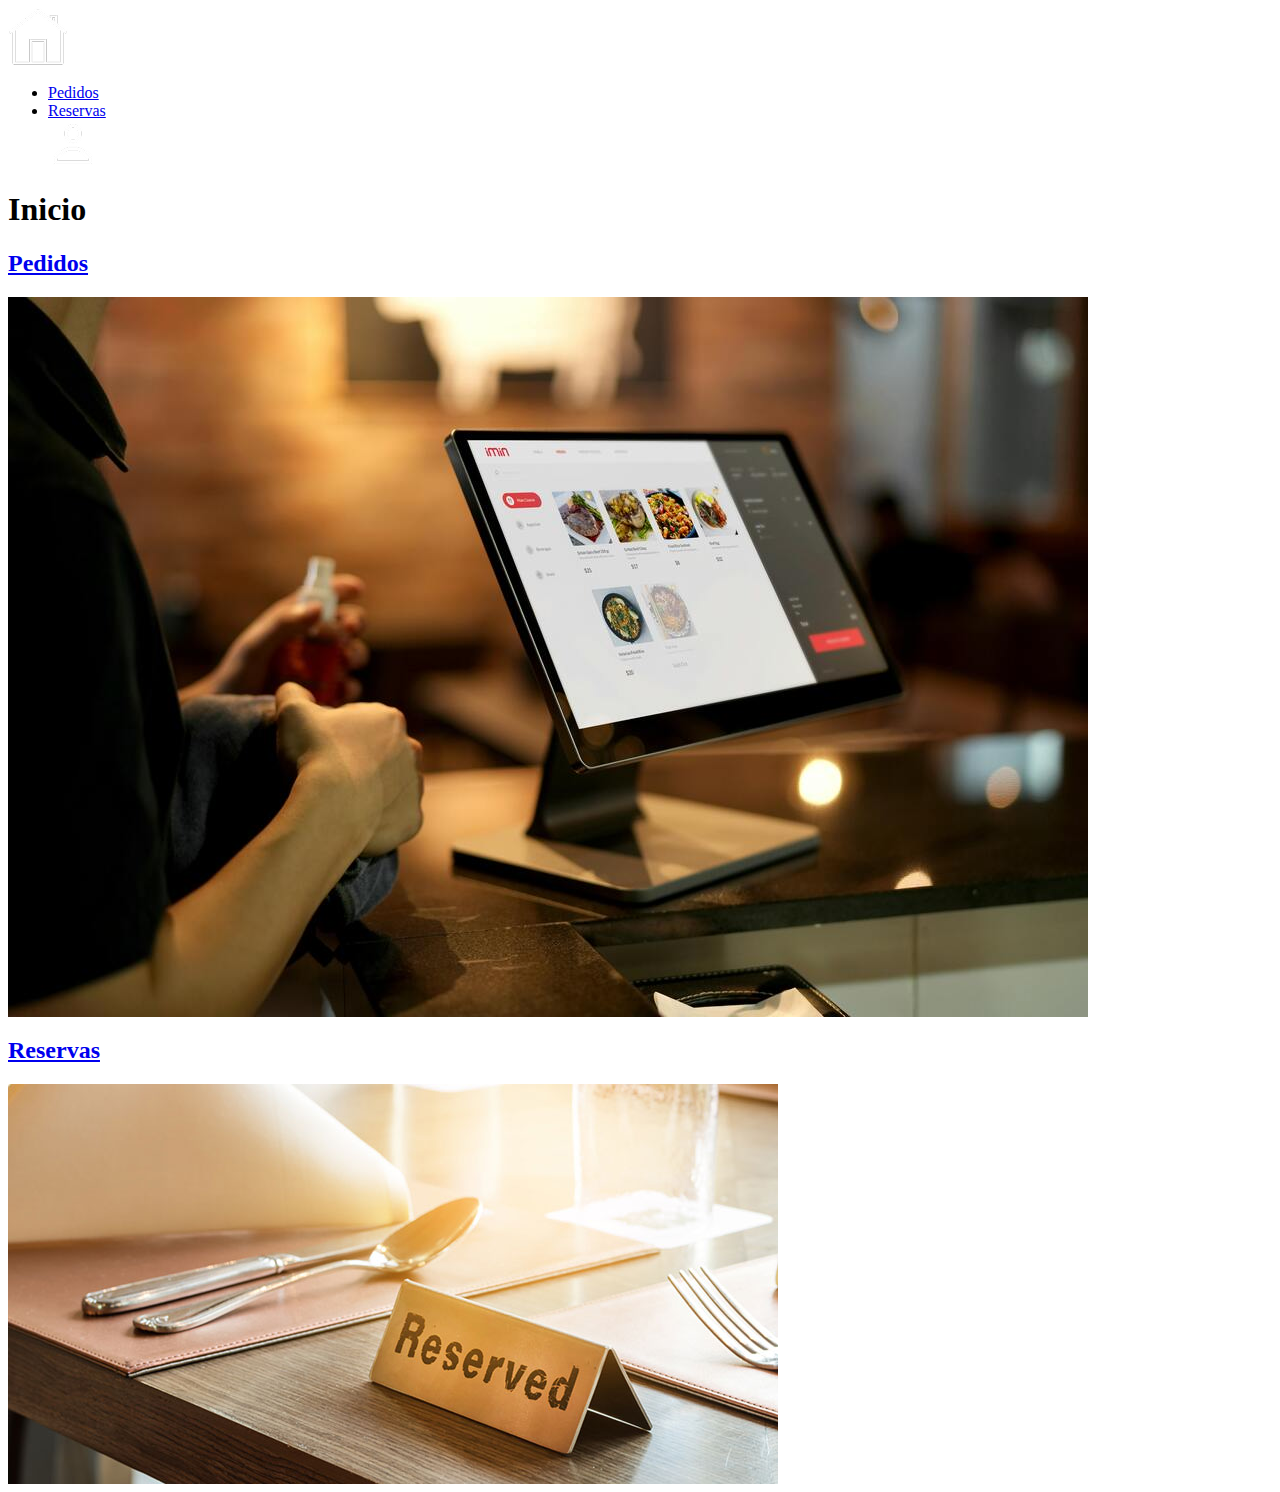
==== index.html @ 24ab397e "Cambio index" ====
<html lang="en">

<head>
    <meta charset="UTF-8">
    <meta name="viewport" content="width=device-width, initial-scale=1.0">
    <link rel="icon" href="../imagenes/favicon.png" type="image/x-icon">
    <title>Inicio</title>
    <link rel="stylesheet" href="estilos.css">
</head>

<body>

    <header class="cabecera">
        <a href="../index.html"><img id="logo-menu" src="../imagenes/inicio.png"></a>

        <nav>
            <ul class="menu">
                <li><a href="pedidos/pedidosUsuario.html">Pedidos</a></li>
                <li><a href="reservas/reservasUsuario.html">Reservas</a></li>
                <a href="login.html" id="iconoLogin"><img src="../imagenes/login.png"></a>
            </ul>
        </nav>
    </header>

    <div class="contenidoIndex">

        <h1>Inicio</h1>

        <div class="contenedorIndex">

            <a href="pedidos/pedidosUsuario.html" class="bloque-clicable">
                <div class="bloque">
                    <h2>Pedidos</h2>
                    <img src="../imagenes/pedidos.jpg">
                </div>
            </a>

            <a href="reservas/reservasUsuario.html" class="bloque-clicable">
                <div class="bloque">
                    <h2>Reservas</h2>
                    <img src="../imagenes/reservas.jpg">
                </div>
            </a>

        </div>

    </div>

</body>

</html>
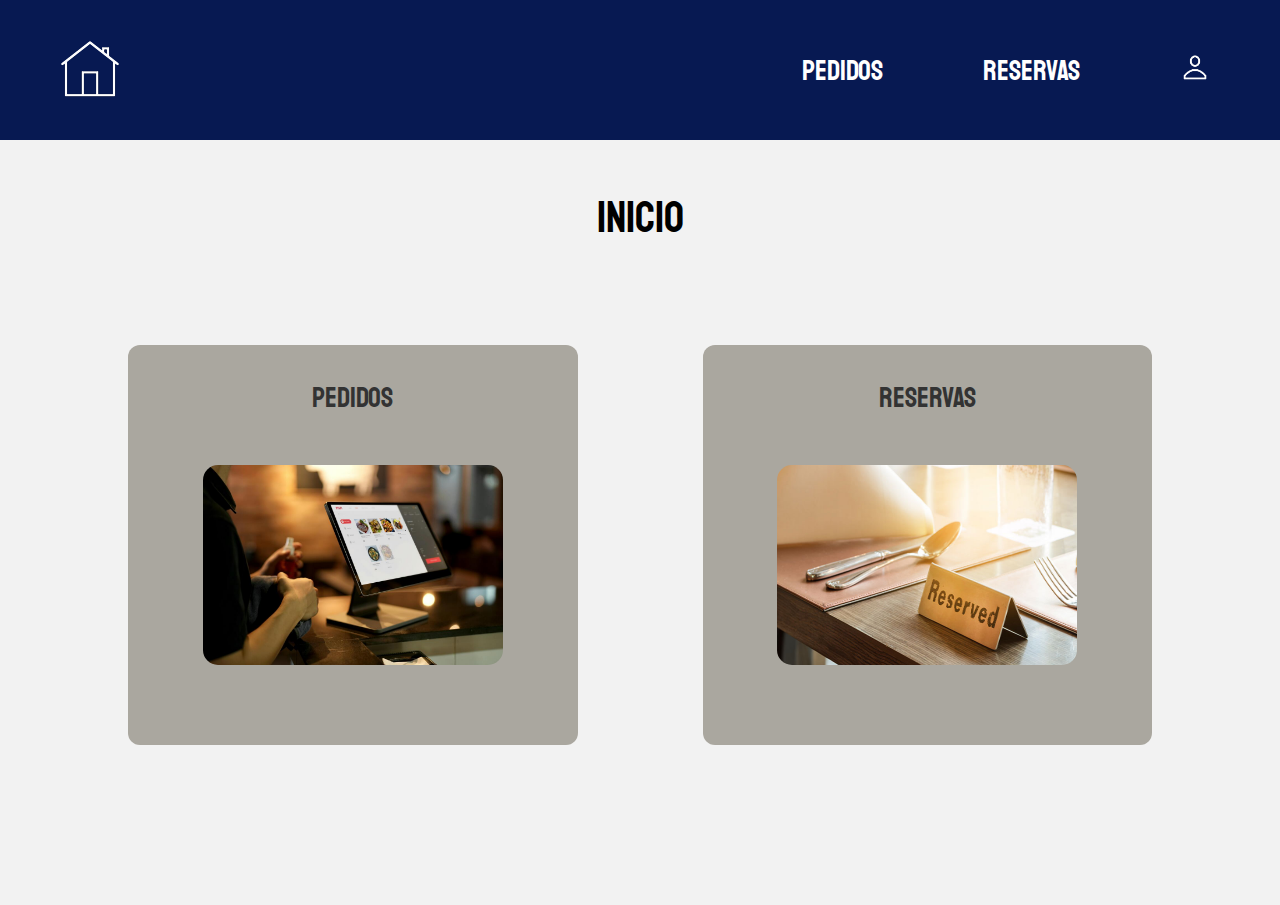
==== commit a756815d: "Cambio index" ====
--- a/index.html
+++ b/index.html
@@ -3,7 +3,6 @@
 <head>
     <meta charset="UTF-8">
     <meta name="viewport" content="width=device-width, initial-scale=1.0">
-    <link rel="icon" href="../imagenes/favicon.png" type="image/x-icon">
     <title>Inicio</title>
     <link rel="stylesheet" href="estilos.css">
 </head>
@@ -11,13 +10,13 @@
 <body>
 
     <header class="cabecera">
-        <a href="../index.html"><img id="logo-menu" src="../imagenes/inicio.png"></a>
+        <a href="index.html"><img id="logo-menu" src="imagenes/inicio.png"></a>
 
         <nav>
             <ul class="menu">
                 <li><a href="pedidos/pedidosUsuario.html">Pedidos</a></li>
                 <li><a href="reservas/reservasUsuario.html">Reservas</a></li>
-                <a href="login.html" id="iconoLogin"><img src="../imagenes/login.png"></a>
+                <a href="login/login.html" id="iconoLogin"><img src="imagenes/login.png"></a>
             </ul>
         </nav>
     </header>
@@ -31,14 +30,14 @@
             <a href="pedidos/pedidosUsuario.html" class="bloque-clicable">
                 <div class="bloque">
                     <h2>Pedidos</h2>
-                    <img src="../imagenes/pedidos.jpg">
+                    <img src="imagenes/pedidos.jpg">
                 </div>
             </a>
 
             <a href="reservas/reservasUsuario.html" class="bloque-clicable">
                 <div class="bloque">
                     <h2>Reservas</h2>
-                    <img src="../imagenes/reservas.jpg">
+                    <img src="imagenes/reservas.jpg">
                 </div>
             </a>
 
--- a/estilos.css
+++ b/estilos.css
@@ -0,0 +1,356 @@
+@import url('https://fonts.googleapis.com/css2?family=Staatliches&display=swap');
+
+* {
+    padding: 0;
+    margin: 0;
+}
+
+#body-login {
+    display: flex;
+    align-items: center;
+    justify-content: center;
+    background: linear-gradient(50deg, #16404D, #FBF5DD, #A6CDC6);
+    animation: gradientAnimation 20s ease infinite;
+    background-size: 400% 400%;
+    width: 100%;
+    height: 100vh;
+}
+
+/** etapas de la animacion **/
+@keyframes gradientAnimation {
+    0% {
+        background-position: 0% 50%;
+        background-size: 400% 400%;
+    }
+
+    25% {
+        background-position: 50% 100%;
+        background-size: 300% 300%;
+    }
+
+    50% {
+        background-position: 100% 50%;
+        background-size: 400% 400%;
+    }
+
+    75% {
+        background-position: 50% 0%;
+        background-size: 500% 500%;
+    }
+
+    100% {
+        background-position: 0% 50%;
+        background-size: 400% 400%;
+    }
+}
+
+/** Login **/
+
+.login {
+    background-color: #ffffff;
+    padding: 40px;
+    border-radius: 10px;
+    box-shadow: 0 10px 25px rgba(0, 0, 0, 0.2);
+    width: 500px;
+    font-family: "Staatliches", sans-serif;
+    font-weight: 400;
+    font-style: normal;
+}
+
+#logo-login {
+    display: block;
+    margin: 0 auto;
+    margin-bottom: 25px;
+}
+
+.login h1 {
+    text-align: center;
+    margin-bottom: 50px;
+    font-size: 36px;
+    color: #000;
+}
+
+.login label {
+    display: block;
+    margin-bottom: 8px;
+    color: #000000;
+    font-size: 24px;
+}
+
+.login input {
+    width: 100%;
+    padding: 10px;
+    margin-bottom: 10px;
+    border: 1px solid #cccccc;
+    border-radius: 5px;
+    font-size: 20px;
+    background-color: #f9f9f9;
+}
+
+.login button {
+    width: 100%;
+    padding: 15px;
+    margin-top: 20px;
+    background-color: #071952;
+    color: #ffffff;
+    border: none;
+    border-radius: 5px;
+    font-size: 24px;
+    cursor: pointer;
+}
+
+/** Menu navegacion **/
+
+.cabecera {
+    padding: 40px;
+    display: flex;
+    justify-content: space-between;
+    align-items: center;
+    background-color: #071952;
+}
+
+.logo {
+    color: #fff;
+    font-size: 64px;
+    margin-left: 40px;
+    text-decoration: none;
+}
+
+#logo-menu{
+    margin-left: 20px;
+}
+
+.menu {
+    display: flex;
+    list-style: none;
+    font-size: 28px;
+    font-family: "Staatliches", sans-serif;
+    font-weight: 400;
+    font-style: normal;
+}
+
+.menu li {
+    padding-right: 100px;
+}
+
+.menu a {
+    color: #fff;
+    text-decoration: none;
+}
+
+.menu a:hover {
+    border-bottom: 4px solid #ffffff;
+    padding-bottom: 2px;
+}
+
+.menu a.active {
+    border-bottom: 4px solid #ffffff;
+    padding-bottom: 2px;
+}
+
+#iconoLogin {
+    border-bottom: none;
+}
+
+#iconoLogin img {
+    width: 30px;
+    height: 30px;
+    margin-right: 30px;
+}
+
+.registro {
+    text-decoration: none;
+}
+
+.registro p:hover {
+    color: #071952;
+    scale: 1.05;
+    transition: 0.25s;
+}
+
+.registro p {
+    text-align: center;
+    color: #000;
+    font-size: 18px;
+    margin-top: 25px;
+}
+
+/** Contenido comun **/
+.contenido {
+    display: flex;
+    flex-direction: row;
+    justify-content: space-between;
+}
+
+.contenidoIndex {
+    height: 85%;
+    background-color: #f2f2f2;
+    display: flex;
+    flex-direction: column;
+    align-items: center;
+}
+
+.contenidoIndex h1 {
+    font-family: "Staatliches", sans-serif;
+    font-weight: 400;
+    font-style: normal;
+    margin-top: 50px;
+    font-size: 44px;
+}
+
+.bloque {
+    padding: 15px;
+    text-align: center;
+}
+
+.bloque h2 {
+    font-family: "Staatliches", sans-serif;
+    font-weight: 400;
+    font-style: normal;
+    color: #333333;
+    font-size: 28px;
+    margin-top: 20px;
+    margin-bottom: 50px;
+}
+
+.bloque img {
+    border-radius: 15px;
+    width: 100%;
+    max-width: 300px;
+    height: 200px;
+}
+
+.bloque-clicable {
+    display: block;
+    background-color: #aaa79f;
+    text-decoration: none;
+    width: 20%;
+    height: 400px;
+    flex-grow: 1;
+    border-radius: 12px;
+    transition: transform 0.3s ease, box-shadow 0.3s ease;
+}
+
+.bloque-clicable:hover {
+    transform: scale(1.05);
+    box-shadow: 0 4px 8px rgba(0, 0, 0, 0.2);
+}
+
+.contenedorIndex {
+    display: flex;
+    margin-top: 100px;
+    width: 80%;
+    gap: 125px;
+}
+
+.contenedor {
+    width: 100%;
+    height: 100%;
+    margin: 60px;
+    padding: 40px;
+    font-family: "Staatliches", sans-serif;
+    font-weight: 400;
+    font-style: normal;
+    background: #aaa79f;
+    border-radius: 10px;
+    text-align: center;
+    display: flex;
+    justify-content: center;
+    flex-direction: column;
+    align-items: center;
+}
+
+.contenedor label {
+    font-size: 20px;
+    margin-top: 40px;
+}
+
+.contenedor input,
+select {
+    width: 350px;
+    margin-top: 30px;
+    padding: 10px;
+    font-family: "Staatliches", sans-serif;
+    font-weight: 400;
+    font-style: normal;
+    border: 1px solid #fff;
+    border-radius: 5px;
+    font-size: 18px;
+}
+
+.contenedor button {
+    width: 100%;
+    background-color: #071952;
+    color: #fff;
+    border-radius: 10px;
+    border: none;
+    font-family: "Staatliches", sans-serif;
+    font-weight: 400;
+    font-style: normal;
+    font-size: 20px;
+    padding: 20px;
+    margin-top: 30px;
+}
+
+#quitarPlato{
+    width: 350px;
+}
+
+.plato{
+    display: flex;
+    flex-direction: column;
+    justify-content: center;
+    padding: 20px;
+    background-color: #fff;
+    border-radius: 10px;
+    margin-top: 20px;
+    font-size: 18px;
+}
+
+.plato a,button {
+    cursor: pointer;
+}
+
+.navegacion{
+    display: flex;
+    flex-direction: row;
+    justify-content: space-between;
+    gap: 60px;
+    align-items: center;
+    margin: 20px;
+}
+
+.navegacion img{
+    width: 20px;
+    height: 20px;
+}
+
+#imgPlato{
+    width: 150px;
+    height: 150px;
+    border-radius: 10px;
+}
+
+.pedido, .reserva{
+    background-color: #fff;
+    padding: 20px;
+    border-radius: 10px;
+    font-size: 20px;
+} 
+
+.pedido p{
+    margin-bottom: 10px;
+}
+
+.linea{
+    border-bottom: 2px solid #000;
+    margin-bottom: 20px;
+}
+
+.seleccion{
+    display: flex;
+    flex-direction: row;
+    justify-content: center;
+    align-items: center;
+    gap: 50px;
+}